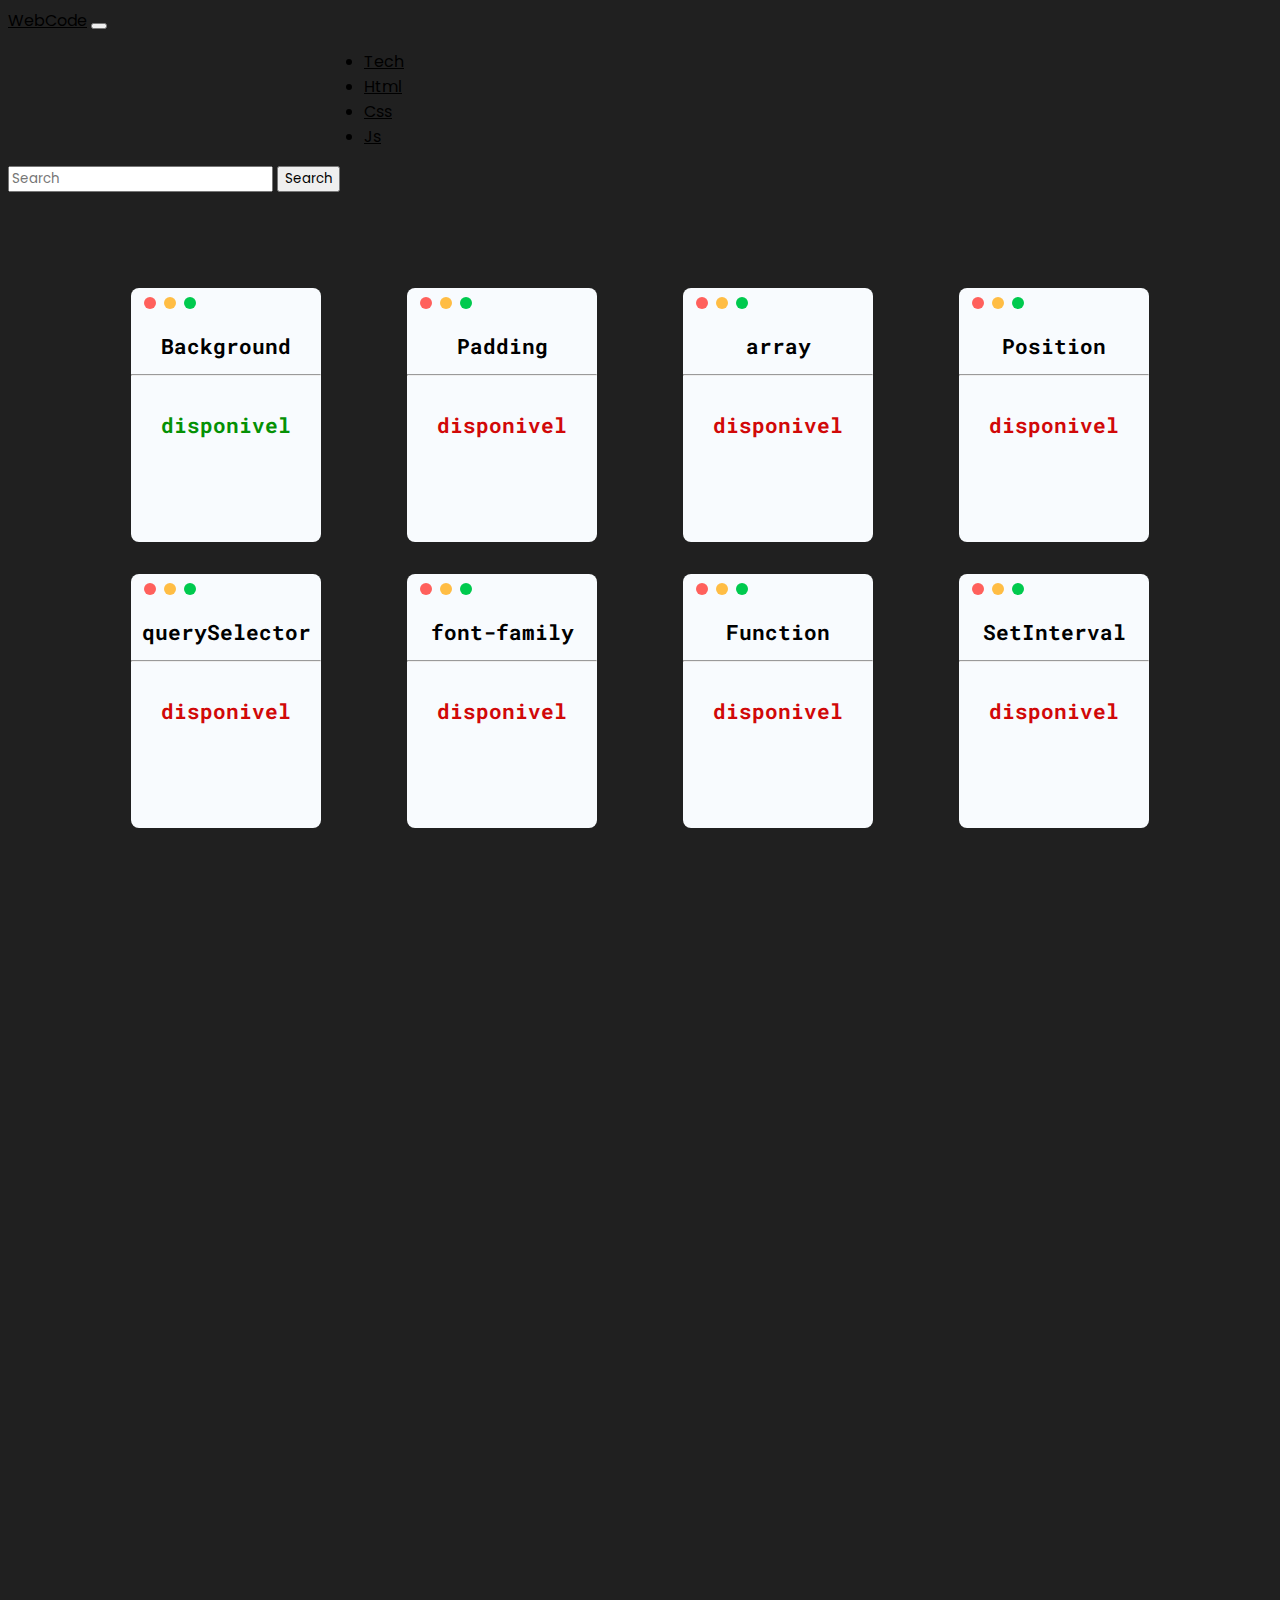
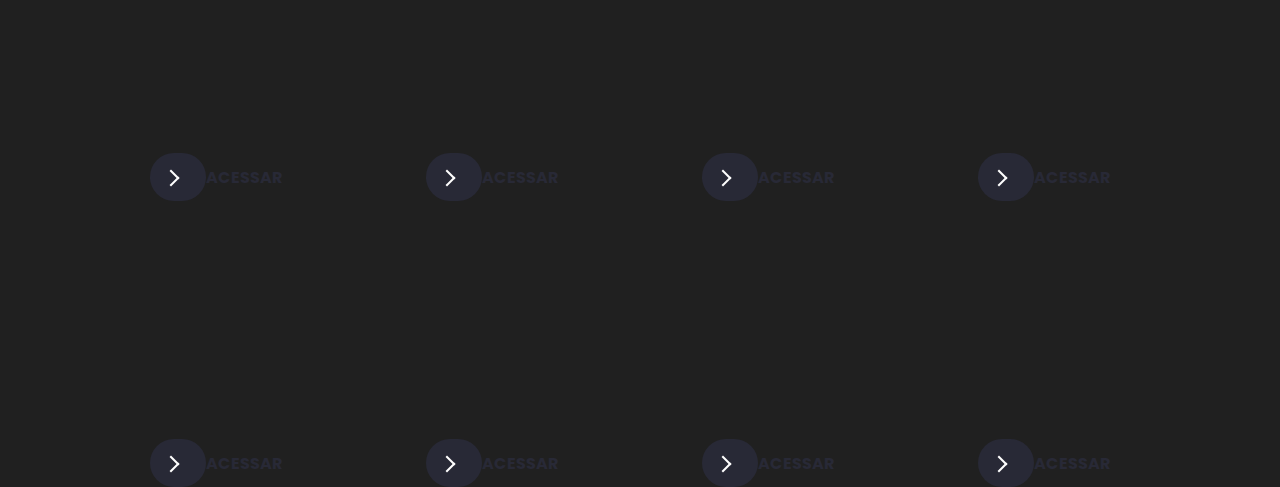
==== index.html @ bbde5d91 "Add files via upload" ====
<html>
<head>

    <!-- temporario -->
    <title>WebCode - Aprendendo de forma divertida</title>

    <!-- favicon -->
    <link rel="shortcut icon" href="app/medias/images/favicon.ico" type="image/x-icon">

    <meta charset='utf-8'>
    <meta http-equiv='X-UA-Compatible' content='IE=edge'>
    <meta name='viewport' content='width=device-width, initial-scale=1'>

    <!-- import bootStrap via package -->
    <!-- css bootStrap -->
    <link rel="stylesheet" href="/node_modules/bootstrap/dist/css/bootstrap.min.css">

    <!-- icons bootStrap -->
    <link rel="stylesheet" href="https://cdn.jsdelivr.net/npm/bootstrap-icons@1.9.1/font/bootstrap-icons.css">

    <!-- javaScripts bootStrap -->
    <script src="https://cdn.jsdelivr.net/npm/bootstrap@5.2.0/dist/js/bootstrap.bundle.min.js" integrity="sha384-A3rJD856KowSb7dwlZdYEkO39Gagi7vIsF0jrRAoQmDKKtQBHUuLZ9AsSv4jD4Xa" crossorigin="anonymous"></script>


    <!-- import bootStrap via CDN -->

    <!-- <link href="https://cdn.jsdelivr.net/npm/bootstrap@5.2.0/dist/css/bootstrap.min.css" rel="stylesheet" integrity="sha384-gH2yIJqKdNHPEq0n4Mqa/HGKIhSkIHeL5AyhkYV8i59U5AR6csBvApHHNl/vI1Bx" crossorigin="anonymous">

    <link rel="stylesheet" href="https://cdn.jsdelivr.net/npm/bootstrap-icons@1.9.1/font/bootstrap-icons.css">

    <script src="https://cdn.jsdelivr.net/npm/bootstrap@5.2.0/dist/js/bootstrap.bundle.min.js" integrity="sha384-A3rJD856KowSb7dwlZdYEkO39Gagi7vIsF0jrRAoQmDKKtQBHUuLZ9AsSv4jD4Xa" crossorigin="anonymous"></script> -->


    <!-- style sheets -->
    <link rel="stylesheet" href="app/assents/style/root.css">
    <link rel="stylesheet" href="app/assents/style/fonts.css">
    <link rel="stylesheet" href="app/assents/style/style.css">

    <!-- javascripts sheets -->
    <script src="app/assents/scripts/main.js" defer></script>
    <script src="app/assents/scripts/scripts.js" defer></script>


</head>
<body class="bg-dark">

    <!-- components -->

    <nav class="navbar navbar-expand-lg bg-light">
        <div class="container-fluid d-flex justify-content-around">
            <a class="navbar-brand" href="#">WebCode</a>

            <button class="navbar-toggler" type="button" data-bs-toggle="collapse" data-bs-target="#navbarScroll" aria-controls="navbarScroll" aria-expanded="false" aria-label="Toggle navigation">
            <span class="navbar-toggler-icon"></span>
            </button>

            <div class="collapse navbar-collapse" id="navbarScroll">
            <ul class="navbar-nav navbarPrincipalPage me-auto my-2 my-lg-0 navbar-nav-scroll" style="--bs-scroll-height: 100px;">
                <li class="nav-item itemListMenuPrincipalPage">
                    <a class="nav-link active" aria-current="page" href="index.html">Tech</a>
                </li>
                <li class="nav-item itemListMenuPrincipalPage">
                    <a class="nav-link active" aria-current="page" href="index.html">Html</a>
                </li>
                <li class="nav-item itemListMenuPrincipalPage">
                    <a class="nav-link active" aria-current="page" href="index.html">Css</a>
                </li>
                <li class="nav-item itemListMenuPrincipalPage">
                    <a class="nav-link active" aria-current="page" href="index.html">Js</a>
                </li>
            </ul>

            <!-- Search -->
            <form class="d-flex" role="search">
                <input class="form-control me-2" type="search" placeholder="Search" aria-label="Search">
                <button class="btn btn-outline-success" type="submit">Search</button>
            </form>

            </div>
        </div>
    </nav>
    <main id="pagePrimary">
        <section class="cardContainerPrimayPage position-absolute h-95 w-100">

             <article class="card">
                <section class="tools">
                  <div class="circle">
                    <span class="red box"></span>
                  </div>
                  <div class="circle">
                    <span class="yellow box"></span>
                  </div>
                  <div class="circle">
                    <span class="green box"></span>
                  </div>
                </section>
                <div class="card__content"></div>

                <!-- conteudo -->
                <h1 class="buttonCard-Text">
                    Background
                </h1>
                <hr>
                <h5 class="buttonCard-Text cardTrue" >disponivel</h5>

                <button class="learn-more btnCardsAcessar">
                    <span class="circle" aria-hidden="true">
                    <span class="icon arrow"></span>
                    </span>
                    <span class="button-text">Acessar</span>
                  </button>
            </article>
              
             <article class="card">
                <section class="tools">
                  <div class="circle">
                    <span class="red box"></span>
                  </div>
                  <div class="circle">
                    <span class="yellow box"></span>
                  </div>
                  <div class="circle">
                    <span class="green box"></span>
                  </div>
                </section>
                <div class="card__content"></div>

                
                <!-- conteudo -->
                <h1 class="buttonCard-Text">
                    Padding
                </h1>
                <hr>
                <h5 class="buttonCard-Text cardfalse" >disponivel</h5>

                <button class="learn-more btnCardsAcessar">
                    <span class="circle" aria-hidden="true">
                    <span class="icon arrow"></span>
                    </span>
                    <span class="button-text">Acessar</span>
                  </button>
            </article>
              
             <article class="card">
                <section class="tools">
                  <div class="circle">
                    <span class="red box"></span>
                  </div>
                  <div class="circle">
                    <span class="yellow box"></span>
                  </div>
                  <div class="circle">
                    <span class="green box"></span>
                  </div>
                </section>
                <div class="card__content"></div>

                
                <!-- conteudo -->
                <h1 class="buttonCard-Text">
                    array
                </h1>
                <hr>
                <h5 class="buttonCard-Text cardfalse" >disponivel</h5>

                <button class="learn-more btnCardsAcessar">
                    <span class="circle" aria-hidden="true">
                    <span class="icon arrow"></span>
                    </span>
                    <span class="button-text">Acessar</span>
                  </button>
            </article>
              
            <article class="card">
                <section class="tools">
                  <div class="circle">
                    <span class="red box"></span>
                  </div>
                  <div class="circle">
                    <span class="yellow box"></span>
                  </div>
                  <div class="circle">
                    <span class="green box"></span>
                  </div>
                </section>
                <div class="card__content"></div>

                
                <!-- conteudo -->
                <h1 class="buttonCard-Text">
                    Position
                </h1>
                <hr>
                <h5 class="buttonCard-Text cardfalse" >disponivel</h5>

                <button class="learn-more btnCardsAcessar">
                    <span class="circle" aria-hidden="true">
                    <span class="icon arrow"></span>
                    </span>
                    <span class="button-text">Acessar</span>
                  </button>
            </article>
              
             <article class="card">
                <section class="tools">
                  <div class="circle">
                    <span class="red box"></span>
                  </div>
                  <div class="circle">
                    <span class="yellow box"></span>
                  </div>
                  <div class="circle">
                    <span class="green box"></span>
                  </div>
                </section>
                <div class="card__content"></div>

                
                <!-- conteudo -->
                <h1 class="buttonCard-Text">
                    querySelector
                </h1>
                <hr>
                <h5 class="buttonCard-Text cardfalse" >disponivel</h5>

                <button class="learn-more btnCardsAcessar">
                    <span class="circle" aria-hidden="true">
                    <span class="icon arrow"></span>
                    </span>
                    <span class="button-text">Acessar</span>
                  </button>
            </article>
              
             <article class="card">
                <section class="tools">
                  <div class="circle">
                    <span class="red box"></span>
                  </div>
                  <div class="circle">
                    <span class="yellow box"></span>
                  </div>
                  <div class="circle">
                    <span class="green box"></span>
                  </div>
                </section>
                <div class="card__content"></div>

                
                <!-- conteudo -->
                <h1 class="buttonCard-Text">
                    font-family
                </h1>
                <hr>
                <h5 class="buttonCard-Text cardfalse" >disponivel</h5>

                <button class="learn-more btnCardsAcessar">
                    <span class="circle" aria-hidden="true">
                    <span class="icon arrow"></span>
                    </span>
                    <span class="button-text">Acessar</span>
                  </button>
            </article>

            <article class="card">
              <section class="tools">
                <div class="circle">
                  <span class="red box"></span>
                </div>
                <div class="circle">
                  <span class="yellow box"></span>
                </div>
                <div class="circle">
                  <span class="green box"></span>
                </div>
              </section>
              <div class="card__content"></div>

              
              <!-- conteudo -->
              <h1 class="buttonCard-Text">
                  Function
              </h1>
              <hr>
              <h5 class="buttonCard-Text cardfalse" >disponivel</h5>

              <button class="learn-more btnCardsAcessar">
                  <span class="circle" aria-hidden="true">
                  <span class="icon arrow"></span>
                  </span>
                  <span class="button-text">Acessar</span>
                </button>
          </article>
            
           <article class="card">
              <section class="tools">
                <div class="circle">
                  <span class="red box"></span>
                </div>
                <div class="circle">
                  <span class="yellow box"></span>
                </div>
                <div class="circle">
                  <span class="green box"></span>
                </div>
              </section>
              <div class="card__content"></div>

              
              <!-- conteudo -->
              <h1 class="buttonCard-Text">
                  SetInterval
              </h1>
              <hr>
              <h5 class="buttonCard-Text cardfalse" >disponivel</h5>

              <button class="learn-more btnCardsAcessar">
                  <span class="circle" aria-hidden="true">
                  <span class="icon arrow"></span>
                  </span>
                  <span class="button-text">Acessar</span>
                </button>
          </article>

        </section>
    </main>

</body>
</html>
---- app/assents/style/root.css ----
:root
{

    --color-fullTags: #000;;
    --color-primary: rgba(0, 0, 0, 0.081); 

}
---- app/assents/style/fonts.css ----
/* Import fonts ( Google fonts ); */
/*
    https://fonts.google.com/
*/

@import url('https://fonts.googleapis.com/css2?family=Poppins:wght@200&display=swap');
/*
    font-family: 'Poppins', sans-serif;
*/

@import url('https://fonts.googleapis.com/css2?family=Roboto+Mono:wght@200&display=swap');
/*
    font-family: 'Roboto Mono', monospace;
*/

*
{

    /* font-Primary */
    font-family: 'Poppins', sans-serif;

}
---- app/assents/style/style.css ----
*
{
    color: var(--color-fullTags);
}
body, html
{
    background: rgb(32, 32, 32);
}
.navbarPrincipalPage
{
    margin-left: 50%;
    transform: translateX(-50%);

    gap: 2rem;
}
.itemListMenuPrincipalPage::before
{
    content: '';
    position: absolute;
    background: #000;
    width: 0;
    height: .01rem;

    transition: .3s;

    margin: 2rem 0 0 .2rem;
}
.itemListMenuPrincipalPage:hover::before
{
    width: 3.5rem;
}


/* primary pages - cards */
.cardContainerPrimayPage
{

    margin-top: calc(0% + 0);
    padding: 5rem;
    display: grid;
    grid-template-columns: 1fr 1fr 1fr 1fr;
    grid-template-rows: 1fr 1fr;

    row-gap: 2rem;
}

.card {
    width: 190px;
    height: 254px;
    margin: 0 auto;
    background-color: #F8FBFE;
    border-radius: 8px;
    z-index: 1;
   }
   
   .tools {
    display: flex;
    align-items: center;
    padding: 9px;
   }
   
   .circle {
    padding: 0 4px;
   }
   
   .box {
    display: inline-block;
    align-items: center;
    width: 10px;
    height: 10px;
    padding: 1px;
    border-radius: 50%;
   }
   
   .red {
    background-color: #ff605c;
   }
   
   .yellow {
    background-color: #ffbd44;
   }
   
   .green {
    background-color: #00ca4e;
   }



   .btnCardsAcessar {
    position: absolute;
    display: inline-block;
    cursor: pointer;
    outline: none;
    border: 0;
    vertical-align: middle;
    text-decoration: none;
    background: transparent;
    padding: 0;
    font-size: inherit;
    font-family: inherit;

    margin: 100% 0 0 1.2rem;
}
   
   button.learn-more {
    width: 10rem;
    height: auto;
   }
   
   button.learn-more .circle {
    transition: all 0.45s cubic-bezier(0.65, 0, 0.076, 1);
    position: relative;
    display: block;
    margin: 0;
    width: 3rem;
    height: 3rem;
    background: #282936;
    border-radius: 1.625rem;
   }
   
   button.learn-more .circle .icon {
    transition: all 0.45s cubic-bezier(0.65, 0, 0.076, 1);
    position: absolute;
    top: 0;
    bottom: 0;
    margin: auto;
    background: #fff;
   }
   
   button.learn-more .circle .icon.arrow {
    transition: all 0.45s cubic-bezier(0.65, 0, 0.076, 1);
    left: 0.625rem;
    width: 1.125rem;
    height: 0.125rem;
    background: none;
   }
   
   button.learn-more .circle .icon.arrow::before {
    position: absolute;
    content: "";
    top: -0.29rem;
    right: 0.0625rem;
    width: 0.625rem;
    height: 0.625rem;
    border-top: 0.125rem solid #fff;
    border-right: 0.125rem solid #fff;
    transform: rotate(45deg);
   }
   
   button.learn-more .button-text {
    transition: all 0.45s cubic-bezier(0.65, 0, 0.076, 1);
    position: absolute;
    top: 0;
    left: 0;
    right: 0;
    bottom: 0;
    padding: 0.75rem 0;
    margin: 0 0 0 1.85rem;
    color: #282936;
    font-weight: 700;
    font-size: 1rem;
    text-align: center;
    text-transform: uppercase;
   }
   
   button:hover .circle {
    width: 100%;
   }
   
   button:hover .circle .icon.arrow {
    background: #fff;
    transform: translate(1rem, 0);
   }
   
   button:hover .button-text {
    color: #fff;
   }

.buttonCard-text
{
    font-size: 1.3rem;
    font-family: 'Roboto Mono', monospace;
    text-align: center;
}

.cardTrue
{
    color: rgb(5, 145, 5);
}
.cardFalse
{
    color: rgb(209, 8, 8);
}

@media screen and (max-width: 950px) {
    .cardContainerPrimayPage
    {
        grid-template-columns: 1fr 1fr 1fr;
    }
}
@media screen and (max-width: 750px) {
    .cardContainerPrimayPage
    {
        grid-template-columns: 1fr 1fr;
    }
}
@media screen and (max-width: 580px) {
    .cardContainerPrimayPage
    {
        grid-template-columns: 1fr;
    }
}
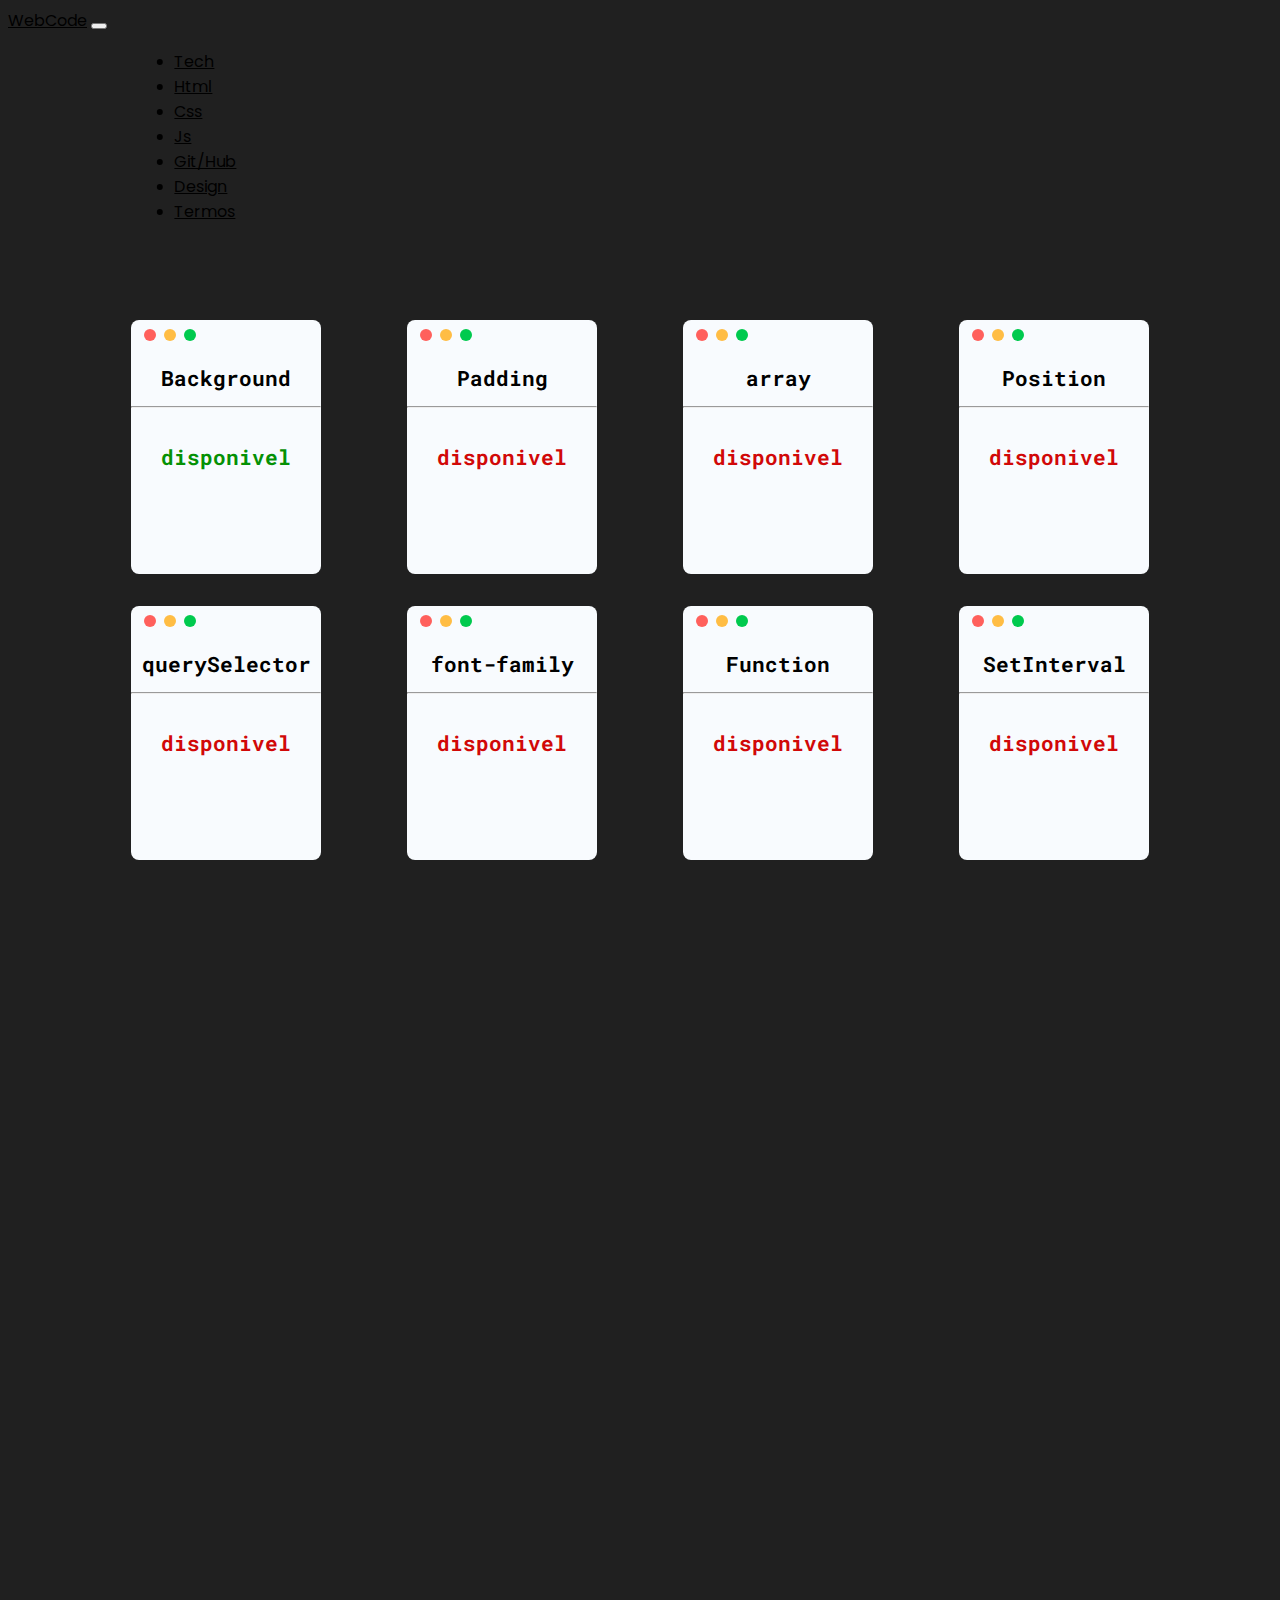
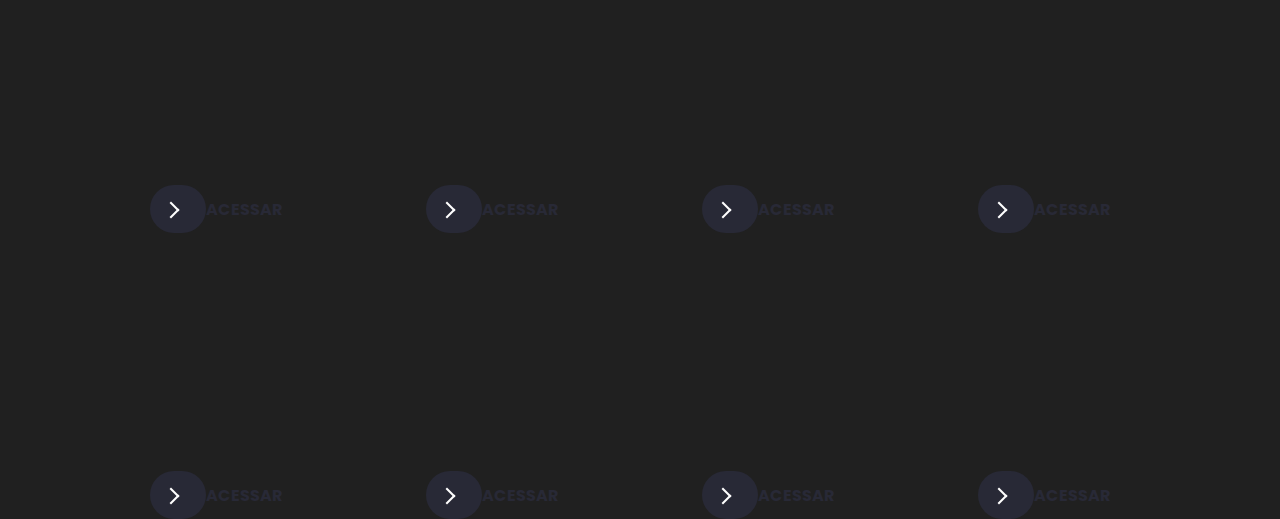
==== commit 353f4451: "Add files via upload" ====
--- a/index.html
+++ b/index.html
@@ -13,13 +13,15 @@
 
     <!-- import bootStrap via package -->
     <!-- css bootStrap -->
-    <link rel="stylesheet" href="/node_modules/bootstrap/dist/css/bootstrap.min.css">
+    <!-- <link rel="stylesheet" href="/node_modules/bootstrap/dist/css/bootstrap.min.css"> -->
 
     <!-- icons bootStrap -->
     <link rel="stylesheet" href="https://cdn.jsdelivr.net/npm/bootstrap-icons@1.9.1/font/bootstrap-icons.css">
 
     <!-- javaScripts bootStrap -->
     <script src="https://cdn.jsdelivr.net/npm/bootstrap@5.2.0/dist/js/bootstrap.bundle.min.js" integrity="sha384-A3rJD856KowSb7dwlZdYEkO39Gagi7vIsF0jrRAoQmDKKtQBHUuLZ9AsSv4jD4Xa" crossorigin="anonymous"></script>
+
+    <link href="https://cdn.jsdelivr.net/npm/bootstrap@5.2.0/dist/css/bootstrap.min.css" rel="stylesheet" integrity="sha384-gH2yIJqKdNHPEq0n4Mqa/HGKIhSkIHeL5AyhkYV8i59U5AR6csBvApHHNl/vI1Bx" crossorigin="anonymous">
 
 
     <!-- import bootStrap via CDN -->
@@ -68,13 +70,22 @@
                 <li class="nav-item itemListMenuPrincipalPage">
                     <a class="nav-link active" aria-current="page" href="index.html">Js</a>
                 </li>
+                <li class="nav-item itemListMenuPrincipalPage">
+                    <a class="nav-link active" aria-current="page" href="index.html">Git/Hub</a>
+                </li>
+                <li class="nav-item itemListMenuPrincipalPage">
+                    <a class="nav-link active" aria-current="page" href="index.html">Design</a>
+                </li>
+                <li class="nav-item itemListMenuPrincipalPage">
+                    <a class="nav-link active" aria-current="page" href="index.html">Termos</a>
+                </li>
             </ul>
 
             <!-- Search -->
-            <form class="d-flex" role="search">
+            <!-- <form class="d-flex" role="search">
                 <input class="form-control me-2" type="search" placeholder="Search" aria-label="Search">
                 <button class="btn btn-outline-success" type="submit">Search</button>
-            </form>
+            </form> -->
 
             </div>
         </div>
@@ -107,7 +118,7 @@
                     <span class="circle" aria-hidden="true">
                     <span class="icon arrow"></span>
                     </span>
-                    <span class="button-text">Acessar</span>
+                    <a href="components/background_Components.html"><span class="button-text">Acessar</span></a>
                   </button>
             </article>
               
@@ -137,7 +148,7 @@
                     <span class="circle" aria-hidden="true">
                     <span class="icon arrow"></span>
                     </span>
-                    <span class="button-text">Acessar</span>
+                    <a href="https://vitorgabrielgit.github.io/animePlayer/"><span class="button-text">Acessar</span></a>
                   </button>
             </article>
               
@@ -167,7 +178,7 @@
                     <span class="circle" aria-hidden="true">
                     <span class="icon arrow"></span>
                     </span>
-                    <span class="button-text">Acessar</span>
+                    <a href="https://vitorgabrielgit.github.io/animePlayer/"><span class="button-text">Acessar</span></a>
                   </button>
             </article>
               
@@ -197,7 +208,7 @@
                     <span class="circle" aria-hidden="true">
                     <span class="icon arrow"></span>
                     </span>
-                    <span class="button-text">Acessar</span>
+                    <a href="https://vitorgabrielgit.github.io/animePlayer/"><span class="button-text">Acessar</span></a>
                   </button>
             </article>
               
@@ -227,7 +238,7 @@
                     <span class="circle" aria-hidden="true">
                     <span class="icon arrow"></span>
                     </span>
-                    <span class="button-text">Acessar</span>
+                    <a href="https://vitorgabrielgit.github.io/animePlayer/"><span class="button-text">Acessar</span></a>
                   </button>
             </article>
               
@@ -257,7 +268,7 @@
                     <span class="circle" aria-hidden="true">
                     <span class="icon arrow"></span>
                     </span>
-                    <span class="button-text">Acessar</span>
+                    <a href="https://vitorgabrielgit.github.io/animePlayer/"><span class="button-text">Acessar</span></a>
                   </button>
             </article>
 
@@ -287,7 +298,7 @@
                   <span class="circle" aria-hidden="true">
                   <span class="icon arrow"></span>
                   </span>
-                  <span class="button-text">Acessar</span>
+                  <a href="https://vitorgabrielgit.github.io/animePlayer/"><span class="button-text">Acessar</span></a>
                 </button>
           </article>
             
@@ -317,7 +328,7 @@
                   <span class="circle" aria-hidden="true">
                   <span class="icon arrow"></span>
                   </span>
-                  <span class="button-text">Acessar</span>
+                  <a href="https://vitorgabrielgit.github.io/animePlayer/"><span class="button-text">Acessar</span></a>
                 </button>
           </article>
 
--- a/app/assents/style/style.css
+++ b/app/assents/style/style.css
@@ -8,7 +8,7 @@
 }
 .navbarPrincipalPage
 {
-    margin-left: 50%;
+    margin-left: 40%;
     transform: translateX(-50%);
 
     gap: 2rem;
@@ -35,7 +35,7 @@
 .cardContainerPrimayPage
 {
 
-    margin-top: calc(0% + 0);
+    margin-top: 0;
     padding: 5rem;
     display: grid;
     grid-template-columns: 1fr 1fr 1fr 1fr;
@@ -207,6 +207,12 @@
 @media screen and (max-width: 580px) {
     .cardContainerPrimayPage
     {
+        padding: 2rem 0 0 0;
+    }
+}
+@media screen and (max-width: 415px) {
+    .cardContainerPrimayPage
+    {
         grid-template-columns: 1fr;
     }
 }